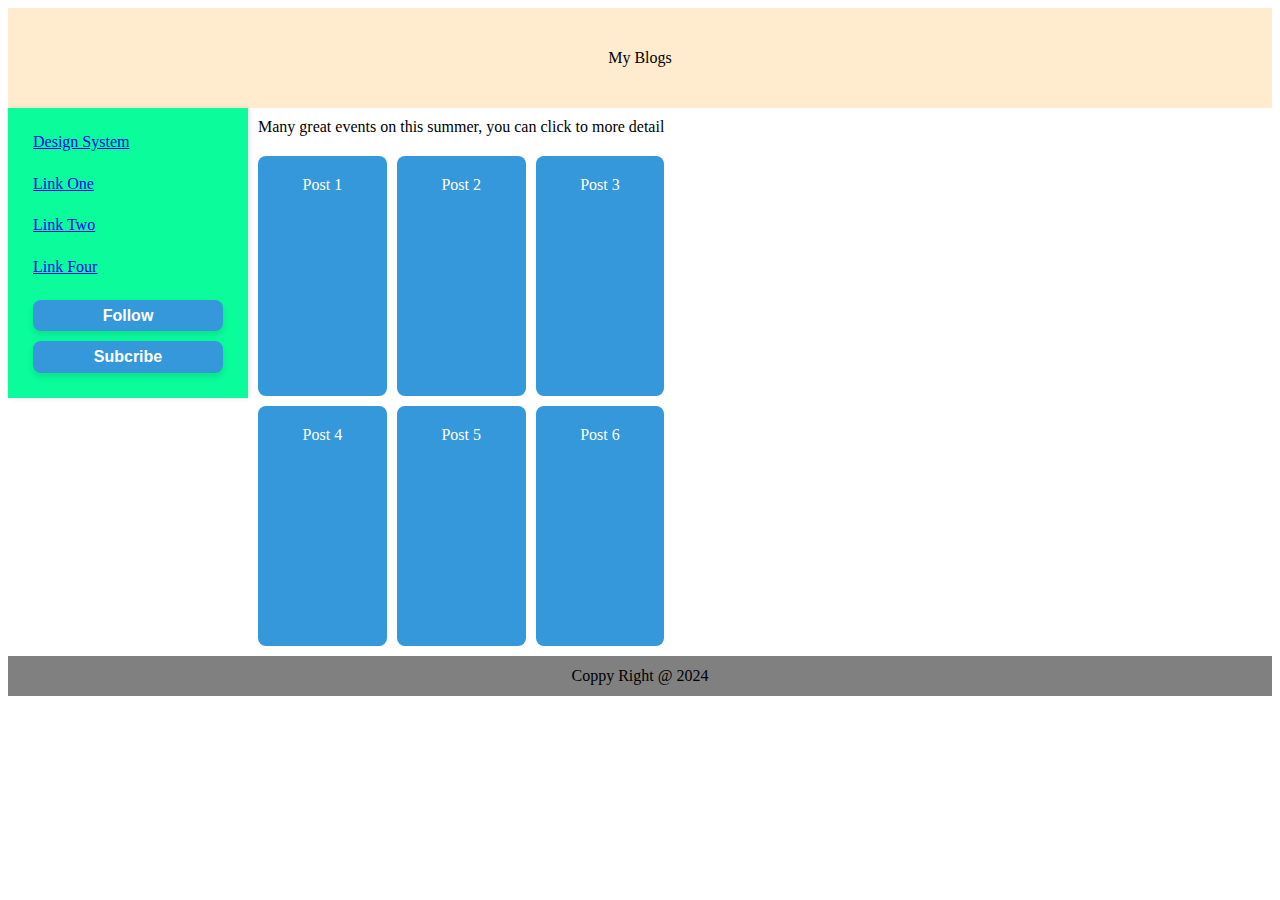
==== index.html @ 3f65d8fd "add file" ====
<hhtm>
    <head>
        <link rel="stylesheet" href="css/button.css">
        <link rel="stylesheet" href="css/index.css">
    </head>
    <body>
        <div id="div-overall">
            <div id="div-header" class="box-content">My Blogs</div>
            <div id="div-container" class="box-content">
                <div id="div-left">
                    <a class="left-item" href="html/design.html">Design System</a>
                    <a class="left-item" href="#">Link One</a>
                    <a class="left-item" href="#">Link Two</a>
                    <a class="left-item" href="#">Link Four</a>
                    <button class="left-item">Follow</button>
                    <button class="left-item">Subcribe</button>
                </div>
                <div id="div-content">
                    <div id="div-title">Many great events on this summer, you can click to more detail</div>
                    <div id="div-posts">
                        <a class="post" href="post.html">Post 1</a>
                        <a class="post">Post 2</a>
                        <a class="post">Post 3</a>
                        <a class="post">Post 4</a>
                        <a class="post">Post 5</a>
                        <a class="post">Post 6</a>
                    </div>
                </div>
            </div>
            <div id="div-footer" class="box-content">Coppy Right @ 2024</div>
        </div>
    </body>
</hhtm>
---- css/button.css ----
button {
    background-color: #3498db;  /* Màu nền */
    border: none;               /* Bỏ đường viền */
    color: white;               /* Màu chữ */
    padding: 12px 24px;         /* Khoảng cách trong */
    text-align: center;         /* Canh giữa chữ */
    text-decoration: none;      /* Bỏ gạch chân */
    display: inline-block;      /* Hiển thị inline-block */
    font-size: 16px;            /* Cỡ chữ */
    font-weight: bold;          /* Đậm chữ */
    border-radius: 8px;         /* Bo góc */
    transition: background-color 0.3s, transform 0.2s; /* Hiệu ứng chuyển đổi */
    box-shadow: 0 4px 6px rgba(0, 0, 0, 0.1); /* Đổ bóng */
  }
  
  button:hover {
    background-color: #2980b9;  /* Đổi màu nền khi hover */
    transform: translateY(-2px); /* Nút nhảy lên khi hover */
  }
  
  button:active {
    background-color: #1c598a;  /* Màu nền khi bấm giữ */
    transform: translateY(0);   /* Giữ nguyên vị trí khi bấm giữ */
    box-shadow: 0 2px 4px rgba(0, 0, 0, 0.2); /* Giảm độ cao đổ bóng khi bấm giữ */
  }
---- css/index.css ----
#div-overall {
    display: flex;
    flex-direction: column;
}

#div-header{
    height: 100px;
    background-color: blanchedalmond;
    display: flex;
    justify-content: center;
    align-items: center;
}

#div-footer{
    display: flex;
    justify-content: center; /* Canh giữa theo chiều ngang */
    align-items: center;     /* Canh giữa theo chiều dọc */
    height: 40px;  
    background-color: grey;
}

#div-left {
    width: 200px;
    background-color: #0afc9b;
    padding: 20px;
    box-shadow: 2px 0 5px rgba(0,0,0,0.1);
    display: flex;
    flex-direction: column;
    height: 250px;
}


.left-item {
    list-style-type: none;
    padding: 0;
    margin: 5;
    flex:1;
}

#div-container {
    display: flex;
}

#div-title {
    padding: 10px;
}
#div-posts {
    display: grid;
    grid-template-columns:  repeat(3, 1fr);
    gap:10px;
    padding: 10px;
}

.post {
    display: block;           /* Đảm bảo rằng thẻ <a> bao quanh chiếm toàn bộ không gian của <div> */
    padding: 20px;
    background-color: #3498db;
    color: white;
    text-align: center;
    border-radius: 8px;
    text-decoration: none;    /* Bỏ gạch chân mặc định của thẻ <a> */
    transition: background-color 0.3s;
    height: 200px;
  }
  
  .post:hover {
    background-color: #2980b9; /* Thay đổi màu nền khi hover */
    cursor: pointer;           /* Hiển thị con trỏ bàn tay khi hover */
  }
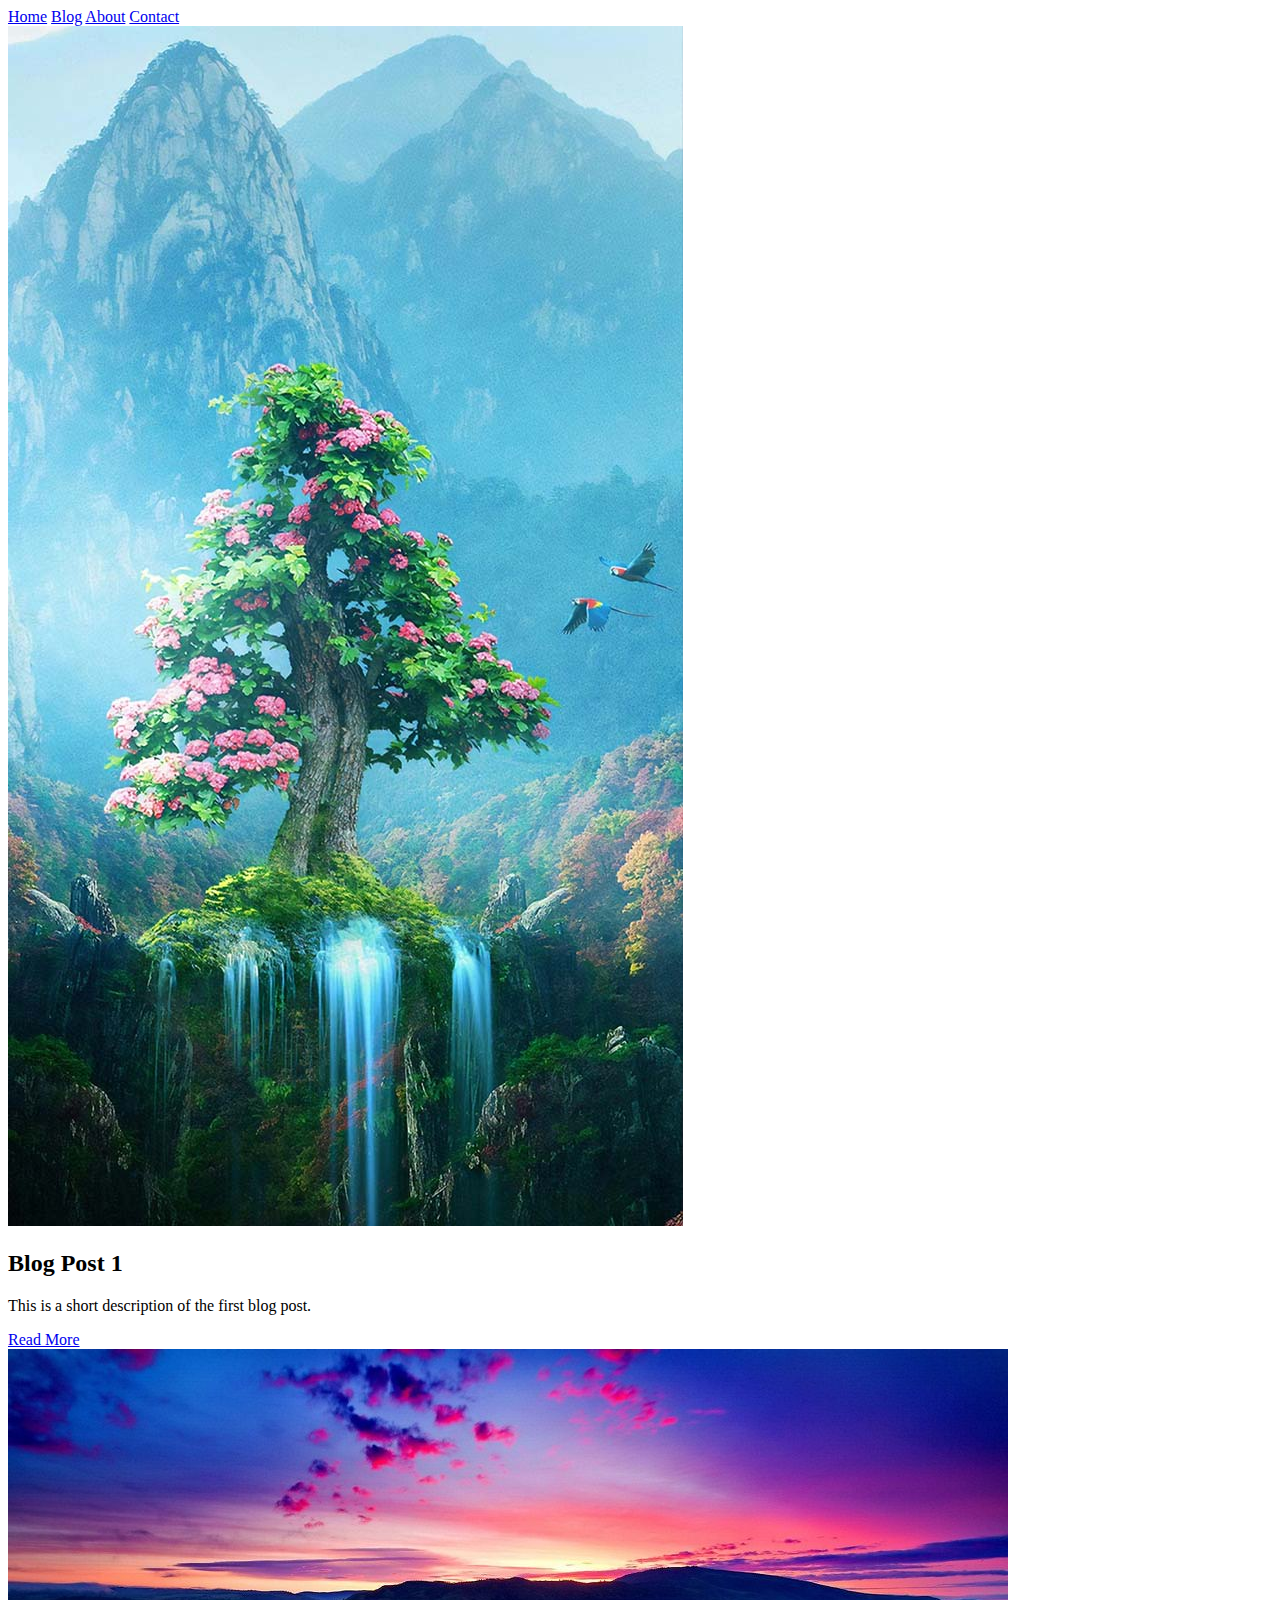
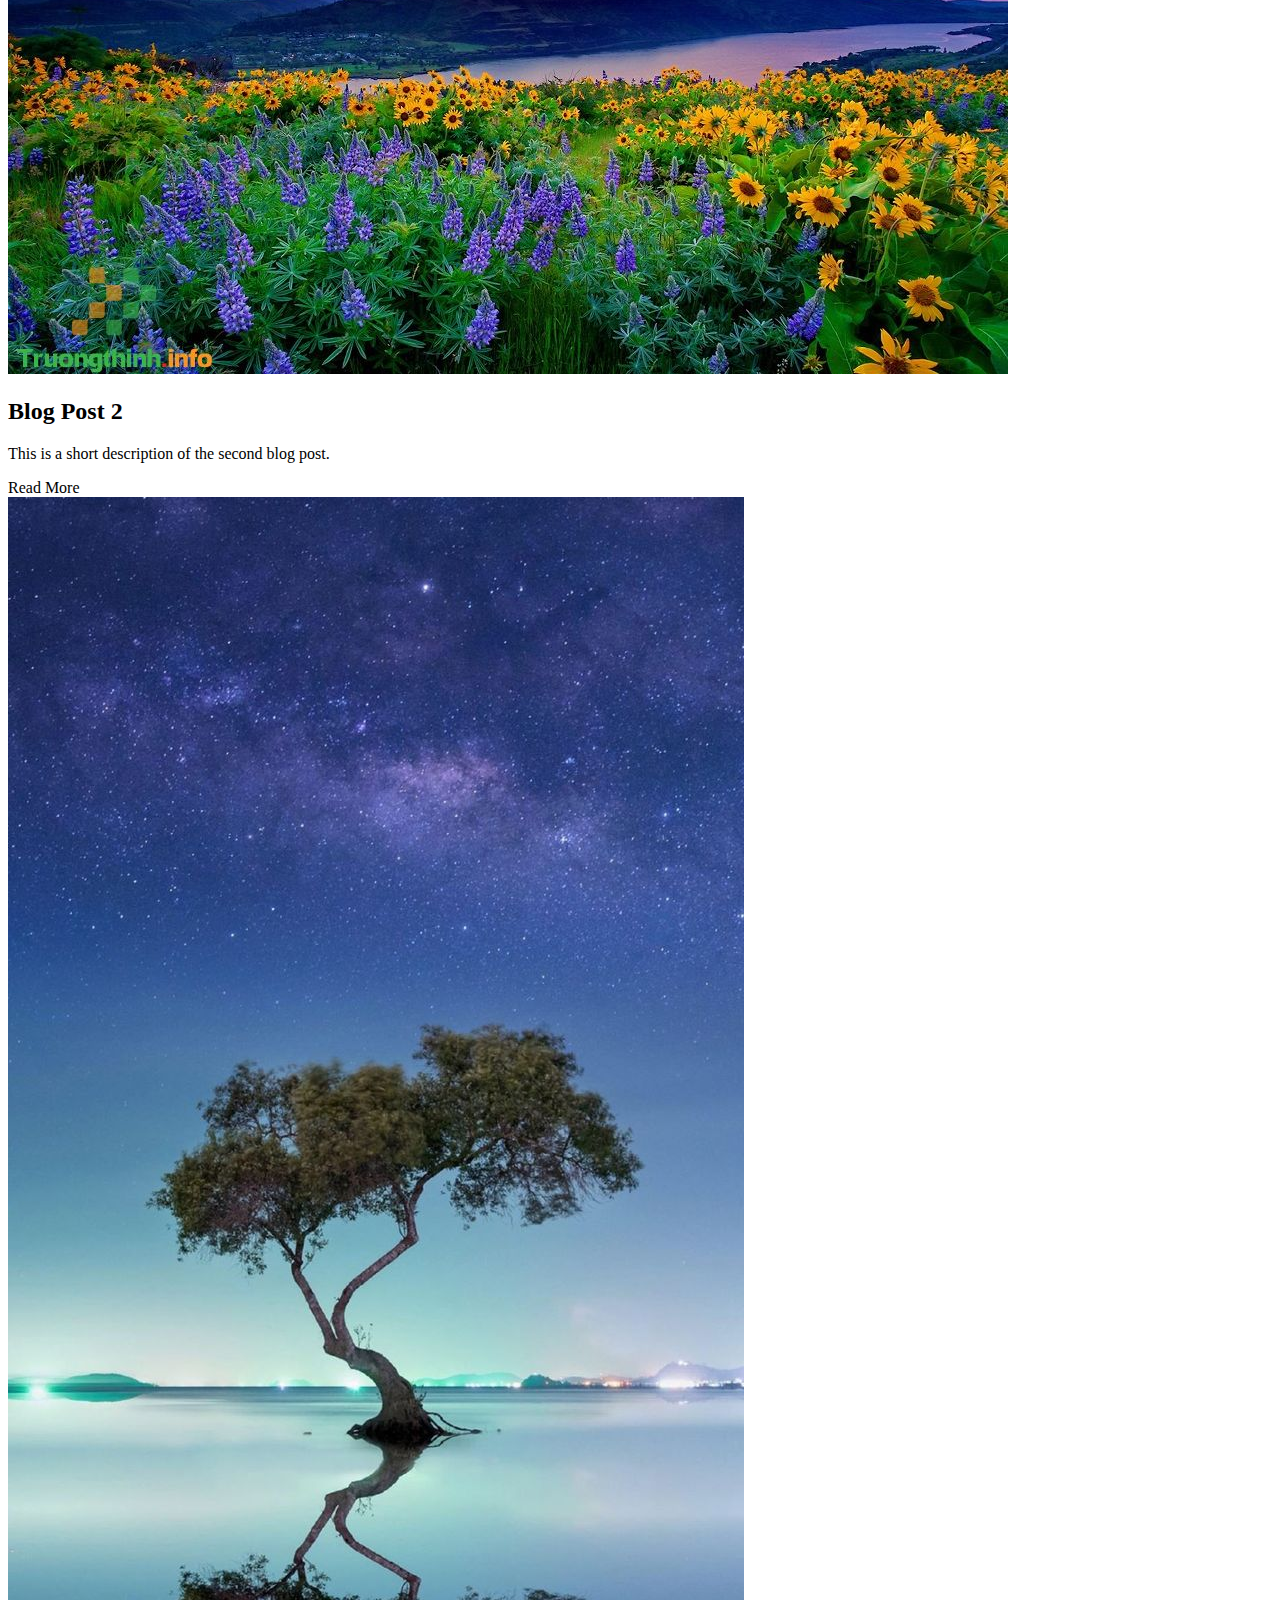
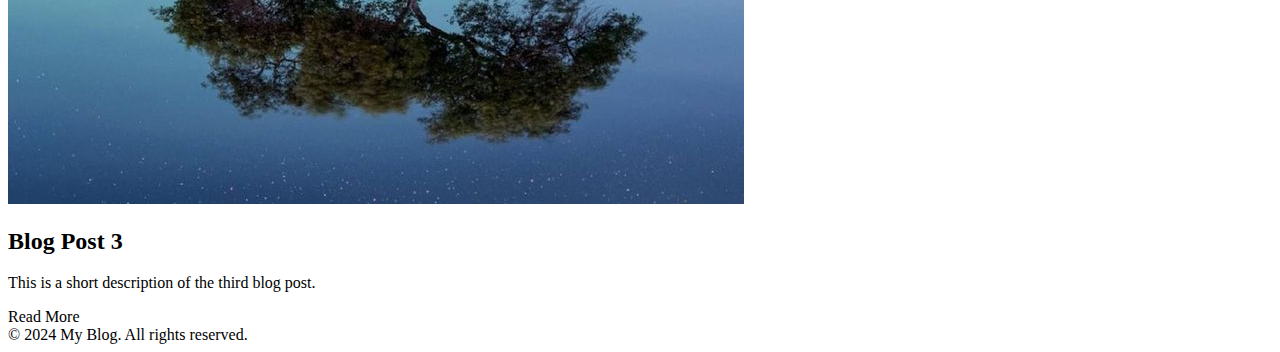
==== commit 86c9cb19: "Complete project css" ====
--- a/index.html
+++ b/index.html
@@ -1,33 +1,58 @@
-<hhtm>
-    <head>
-        <link rel="stylesheet" href="css/button.css">
-        <link rel="stylesheet" href="css/index.css">
-    </head>
-    <body>
-        <div id="div-overall">
-            <div id="div-header" class="box-content">My Blogs</div>
-            <div id="div-container" class="box-content">
-                <div id="div-left">
-                    <a class="left-item" href="html/design.html">Design System</a>
-                    <a class="left-item" href="#">Link One</a>
-                    <a class="left-item" href="#">Link Two</a>
-                    <a class="left-item" href="#">Link Four</a>
-                    <button class="left-item">Follow</button>
-                    <button class="left-item">Subcribe</button>
-                </div>
-                <div id="div-content">
-                    <div id="div-title">Many great events on this summer, you can click to more detail</div>
-                    <div id="div-posts">
-                        <a class="post" href="post.html">Post 1</a>
-                        <a class="post">Post 2</a>
-                        <a class="post">Post 3</a>
-                        <a class="post">Post 4</a>
-                        <a class="post">Post 5</a>
-                        <a class="post">Post 6</a>
-                    </div>
-                </div>
+<!DOCTYPE html>
+<html lang="en">
+<head>
+    <meta charset="UTF-8">
+    <meta name="viewport" content="width=device-width, initial-scale=1.0">
+    <title>Blog Homepage</title>
+    <link rel="stylesheet" href="CSS/index.css">
+</head>
+<body>
+
+    <!-- Navbar -->
+    <div class="navbar">
+        <a href="index.html">Home</a>
+        <a href="#">Blog</a>
+        <a href="#">About</a>
+        <a href="#">Contact</a>
+    </div>
+
+    <!-- Blog Post Cards -->
+    <div class="blog-posts">
+        <!-- Card 1 -->
+        <div class="card">
+            <img src="assets/post1.jpg" alt="Post Image">
+            <div class="card-body">
+                <h2 class="card-title">Blog Post 1</h2>
+                <p class="card-text">This is a short description of the first blog post.</p>
+                <a class="button" href="html/post.html">Read More</a>
             </div>
-            <div id="div-footer" class="box-content">Coppy Right @ 2024</div>
         </div>
-    </body>
-</hhtm>+
+        <!-- Card 2 -->
+        <div class="card">
+            <img src="assets/post2.jpg" alt="Post Image">
+            <div class="card-body">
+                <h2 class="card-title">Blog Post 2</h2>
+                <p class="card-text">This is a short description of the second blog post.</p>
+                <a class="button">Read More</a>
+            </div>
+        </div>
+
+        <!-- Card 3 -->
+        <div class="card">
+            <img src="assets/post3.jpg" alt="Post Image">
+            <div class="card-body">
+                <h2 class="card-title">Blog Post 3</h2>
+                <p class="card-text">This is a short description of the third blog post.</p>
+                <a class="button">Read More</a>
+            </div>
+        </div>
+    </div>
+
+    <!-- Footer -->
+    <div class="footer">
+        &copy; 2024 My Blog. All rights reserved.
+    </div>
+
+</body>
+</html>